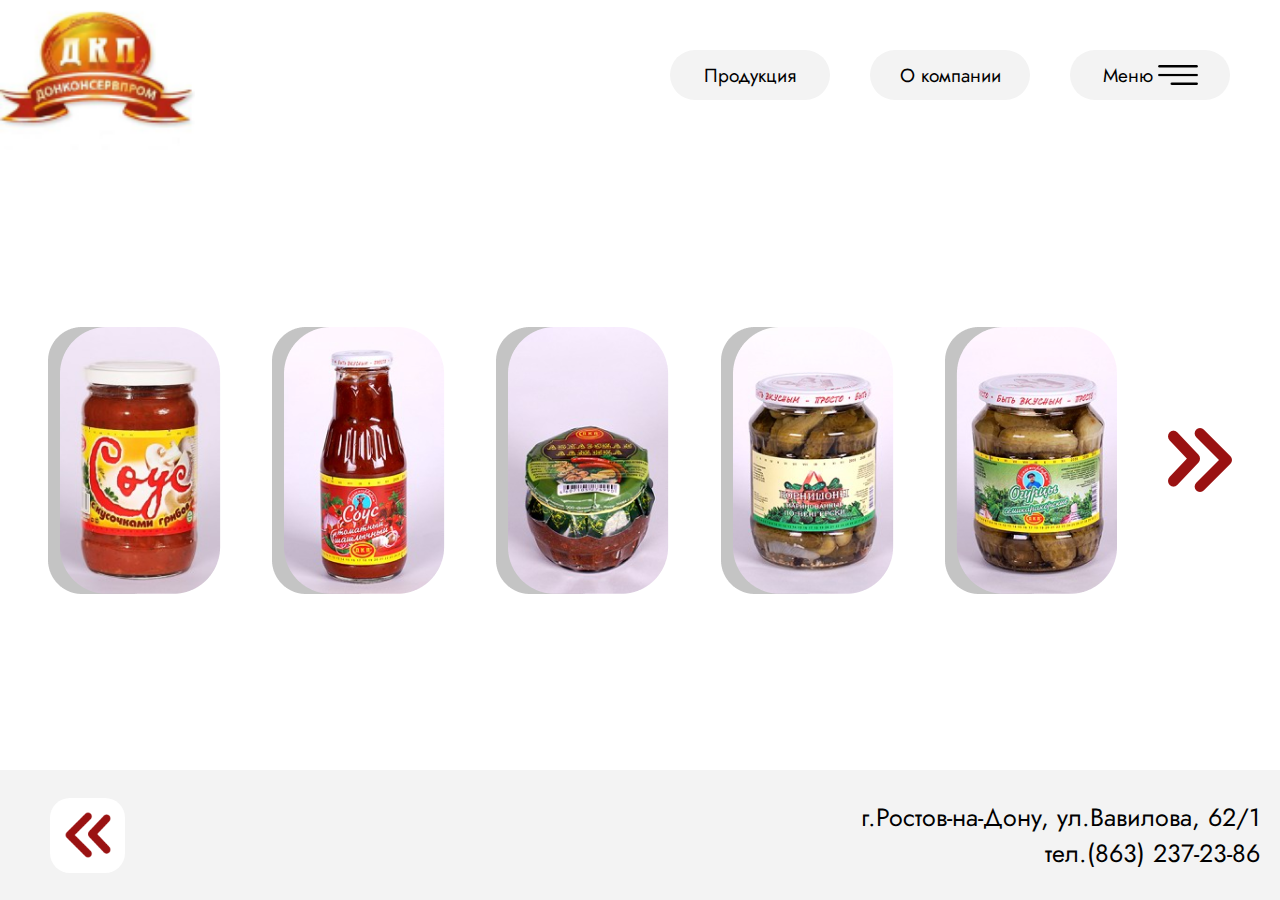
==== items.html @ 0af061b1 "LAB9 FLEX" ====
<!DOCTYPE html>
<html lang="en">
<head>
    <meta charset="UTF-8">
    <meta http-equiv="X-UA-Compatible" content="IE=edge">
    <meta name="viewport" content="width=device-width, initial-scale=1.0">
    <link rel="preconnect" href="https://fonts.gstatic.com">
    <link href="https://fonts.googleapis.com/css2?family=Jost&display=swap" rel="stylesheet">
    <link rel="stylesheet" href="style/style.css">
    <link rel="stylesheet" href="style/items.css">
    <title>О компании</title>
</head>
<body>
    <div class="container">
        <div class="wrapper no-padding">
            <div class="box">
                <img src="img/logo.png" alt="">
                <header>
                    <div class="button"><a href="items.html">Продукция</a></div>
                    <div class="button"><a href="company.html">О компании</a></div>
                    <div class="button"><a href="" class="menu">Меню <img src="img/menu.png" alt="" ></a></div>
                </header>
            </div>
            <div class="slider">
                <img src="img/product1.png" alt="">
                <img src="img/product2.png" alt="">
                <img src="img/product3.png" alt="">
                <img src="img/product4.png" alt="">
                <img src="img/product5.png" alt="">
                <img src="img/yor.png" alt="">
            </div>
            <footer>
                <div class="exit"><a href="index.html"><img src="img/yol.png" alt=""></a></div>
                <p> г.Ростов-на-Дону, ул.Вавилова, 62/1<br>тел.(863) 237-23-86</p>
            </footer>
        </div>
    </div>
        
        
</body>
</html>
---- style/style.css ----
* {
    margin: 0;
    padding: 0;
    font-family: "Jost";
    box-sizing: border-box;
}

.wrapper {
    position: relative;
    height: 100vh;
    display: flex;
    justify-content: space-between;
    flex-direction: column;
    padding: 50px;
}

.red-wrapper {
    background: #9A1212;
}

.bg {
    position: absolute;
    height: 80%;
    z-index: 1;
    overflow-x: hidden;
}

.bg_list {
    position: absolute;
    top: 30%;
    left: 40px;
}

header {
    padding: 50px;
    width: 75%;
    display: flex;
    align-self: flex-end;
    position: relative;
    z-index: 55;
    justify-content: flex-end;
}

.button {
    width: 160px;
    height: 50px;
    background: white;
    border-radius: 30px;
    justify-self: end;
    z-index: 55;
}
.button:nth-child(2) {
    margin: 0 40px;
}
.button a {
    height: 100%;
    width: 100%;
    display: flex;
    justify-content: center;
    align-items: center;
    text-decoration: none;
    color: black;
    font-size: 19px;
}

.button:hover a {
    font-weight: bold;
}
.button:hover {
    transform: scale(1.1);
}

main {
    align-self: flex-end;
    z-index: 55;
    text-align: right;
    color: white;
    max-width: 50%;
}

.text-1 {
    font-size: 100px;
    margin-bottom: 70px;;
}

.text-2 {
    font-size: 30px;
}

.solo {
    align-self: flex-end;

}

.dkp {
    width: 100%;

}

.bg-page-2{
    height: 80px;
    width: 100%;
}

.title {
    font-size: 80px;
    margin-left: 15%;
}

.dkp-text {
    height: 40px;
    background: #F3F3F3;
    display: flex;
    justify-content: center;
    align-self: center;
    font-size: 34px;
    color: white;
    white-space: nowrap;
    overflow-x: hidden;
}

.no-padding {
    padding: 0;
}

.menu img {
    height: 40px;
    margin-left: 5px;
}

.content > img {
    height: 40px;
}

footer {
    position: relative;
    width: 100%;
    height: 130px;
    background: #F3F3F3;
    display: flex;
    align-items: center;
    padding: 20px;
}

footer p {
    font-size: 25px;
}

.content {
    position: relative;
    z-index: 55;
    align-self: flex-start;
    justify-content: center;
    display: flex;
    align-items: center;
}

.content > * {
    margin: 40px;
}

.item {
    display: flex;
    flex-direction: column;
    justify-content: center;
    align-items: center;
    /* text-align: center; */
}

.item a {
    text-decoration: none;
    color: #9A1212;
    font-size: 23px;
}

.v-2 {
    position: absolute;
    bottom: 0;
    right: 300px;
    height: 100vh;
    z-index: 2;
}
.v-1 {
    position: absolute;
    bottom: 0;
    right: 500px;
    height: 80vh;
    z-index: 2;
}

@media screen and (max-width: 1400px){
    .text-1 {
        font-size: 70px;
    }
    .text-2 {
        font-size: 22px;
    }
    header {
        width: 100%;
    }
}
@media screen and (max-width: 1200px) {
    .v-1, .v-2 {
        display: none;
    }
}
@media screen and (max-width: 1000px) {
    .bg {
        display: none;
    }
    .bg_list {
        display: none;
    }
    header {
        justify-content: center;
    }
    .button {
        justify-self: center;
    }
    main {
        max-width: 95%;
        align-self: center;
    }
    .text-1, .text-2 {
        text-align: center;
        justify-self: center;
    }
    .solo {
        align-self: center;
        margin-bottom: 20px;
    }
    .text-1 {
        margin-bottom: 0;
    }
    .title {
        margin: 0;
        align-self: center;
        text-align: center;
    }
    .content {
        align-self: center;
    }
}

@media screen and (max-width: 900px) {
    .i-1 {
        display: none;
    }

    .title {
        font-size: 40px;
    }
}
@media screen and (max-width: 700px) {
    .i-3 {
        display: none;
    }

    footer p {
        font-size: 18px;
    }
    
}

@media screen and (max-width: 600px) {
    .button {
        height: 40px;
        width: 135px;
    }
    .text-1 {
        font-size: 50px;
    }
    .text-2 {
        font-size: 18px;
    }
}

@media screen and (max-width: 500px) {
    .content > * {
        margin: 10px;
    }
    header {
        column-gap: 10px;
    }
    .button {
        min-width: 100px;
        height: 33px;
    }
    .button:nth-child(2) {
        margin: 0 10px;
    }
    .button a{
        font-size: 16px;
    }
    .menu img {
        height: 20px;
    }
}

@media screen and (max-width: 450px){
    .text-1 {
        font-size: 35px;
    }
    .text-2 {
        font-size: 15px;
    }
    .button {
        min-width: 95px;
        height: 33px;
    }
    .button:nth-child(2) {
        margin: 0 5px;
    }
}
---- style/items.css ----
.button {
    background: #F3F3F3;
}

footer {
    display: flex;
    text-align: right;
    font-size: 17px;
    justify-content: space-between;
}
.logo {
    margin: 50px;
    margin-bottom: 0;
}
.box {
    display: flex;
    justify-content: space-between;
    width: 100%;
    padding-bottom: 0px;
}

.exit {
    height: 75px;
    width: 75px;
    background: #fff;
    border-radius: 20px;
    margin-left: 30px;
}

.exit a {

    height: 100%;
    width: 100%;
    display: flex;
    justify-content: center;
    align-items: center;
}
.exit img {
    transform: scale(0.7);
}

.exit:hover {
    transform: scale(1.1);
}

.varenie {
    justify-self: center;
    /* width: 60vw; */
    display: flex;
    flex-direction: column;
    align-self: center;
    justify-content: center;
}

.varenie > p {
    font-size: 32px;
    text-align: center;
    margin-bottom: 35px;   
}

.tovar {
    background: #9A1212;
    display: flex;
    justify-content: space-between;
    color: white;
    width: 50vw;
    height: 40vh;
    font-size: 30px;
    border-radius: 40px;
}
.tovar img {
    height: 100%;
    border-radius: 40px;
    right: 0;
}
.tovar p {
    padding-top: 20px;
    padding-left: 20px;
}
.content-company {
    width: 65vw;
    align-self: center;
    font-size: 24px;
    text-align: right;

}
.top {
    position: relative;
    display: flex;
    /* align-items: center; */
}

.slider {
    justify-self: center;
    display: flex;
    align-items: center;
    align-self: center;
}
.slider > * {
    margin: 2vw;
}
@media screen and (max-height: 800px) {
    .tovar {
        justify-self: center;
        width: 70vw;
        font-size: 20px;
    }
}
@media screen and (max-width: 1000px){
    header {
        justify-self: center;
    }
    .box > img {display: none;}
    .button {justify-self: center;}
    .logo { display: none;}
    .content-company {
        font-size: 18px;
    }
    .comp-img {
        height: 110px;
    }
    footer p{
        font-size: 18px;
    }
}
@media screen and (max-width: 1200px){
    .slider img:nth-child(5) {
        display: none;
    }
}
@media screen and (max-width: 950px){
    .slider img:nth-child(4) {
        display: none;
    }
}
@media screen and (max-width: 750px){
    .slider img:nth-child(3) {
        display: none;
    }
}
@media screen and (max-width: 650px) {
    .tovar {
        width: 95vw;
        justify-self: flex-start;
    }
    .tovar img {
        height: auto;
        width: auto;
    }
}
@media screen and (max-width: 600px) {
    .varenie > p {
        font-size: 24px;
    }
    .content-company {
        font-size: 13px;
    }
    footer p{
        font-size: 13px;
    }
    .comp-img {
        height: 80px;
    }
}
@media screen and (max-width: 550px){
    .slider img:nth-child(2) {
        display: none;
    }
    .bot {
        display: flex;
        justify-content: flex-end;
    }
}
@media screen and (max-width: 450px) {
    .tovar {
        font-size: 15px;
    }
}
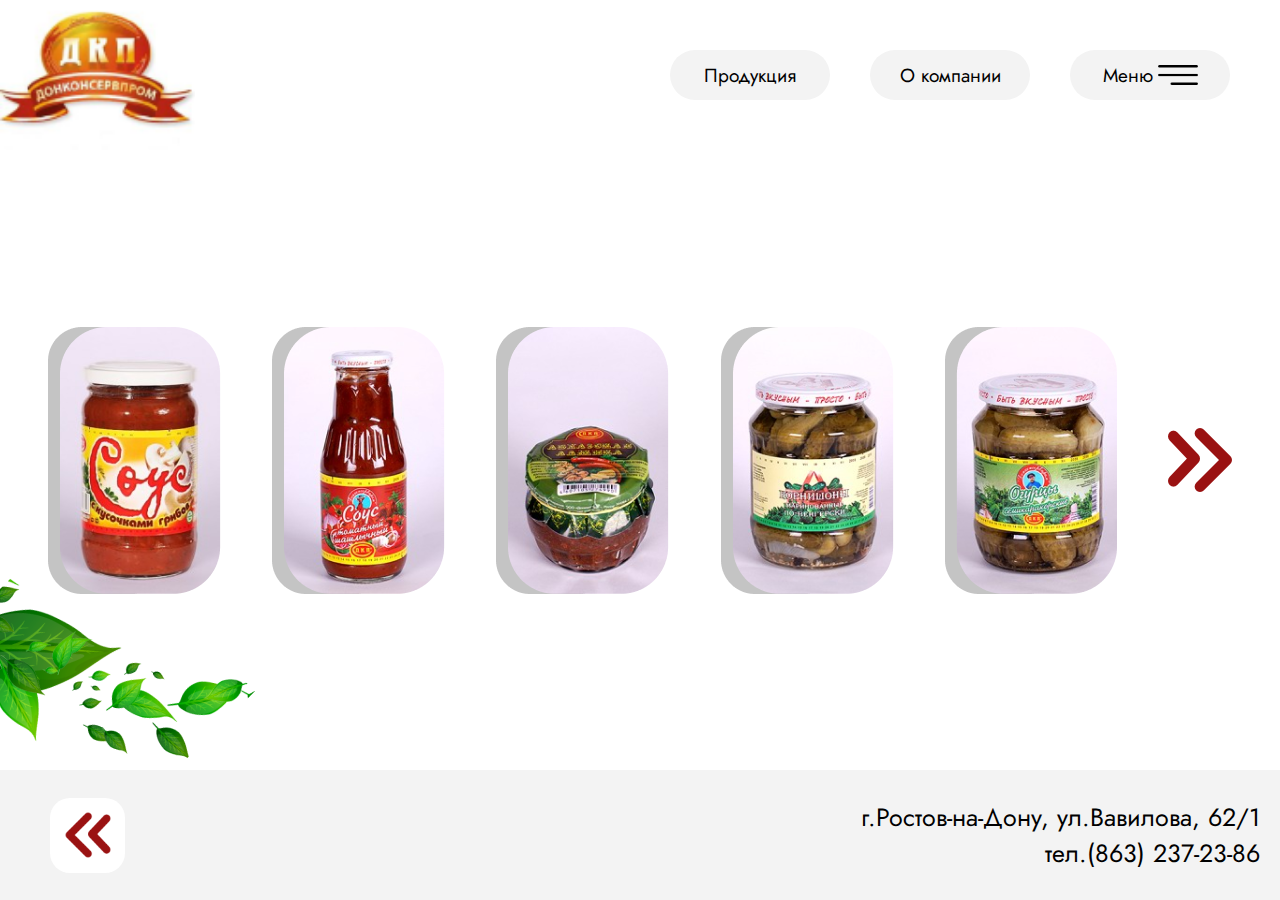
==== commit 94e9d819: "FIX" ====
--- a/items.html
+++ b/items.html
@@ -29,6 +29,7 @@
                 <img src="img/product5.png" alt="">
                 <img src="img/yor.png" alt="">
             </div>
+            <img src="img/vvvv.png" alt="" class="vetka-items">
             <footer>
                 <div class="exit"><a href="index.html"><img src="img/yol.png" alt=""></a></div>
                 <p> г.Ростов-на-Дону, ул.Вавилова, 62/1<br>тел.(863) 237-23-86</p>
--- a/style/style.css
+++ b/style/style.css
@@ -29,6 +29,7 @@
     position: absolute;
     top: 30%;
     left: 40px;
+    z-index: 2;
 }
 
 header {
@@ -78,6 +79,13 @@
     max-width: 50%;
 }
 
+.vetka-item {
+    position: absolute;
+    right: 0;
+    z-index: 2;
+    bottom: 70px;
+}
+
 .text-1 {
     font-size: 100px;
     margin-bottom: 70px;;
--- a/style/items.css
+++ b/style/items.css
@@ -20,11 +20,13 @@
 }
 
 .exit {
+    position: relative;
     height: 75px;
     width: 75px;
     background: #fff;
     border-radius: 20px;
     margin-left: 30px;
+    z-index: 55;
 }
 
 .exit a {
@@ -44,12 +46,14 @@
 }
 
 .varenie {
+    position: relative;
     justify-self: center;
     /* width: 60vw; */
     display: flex;
     flex-direction: column;
     align-self: center;
     justify-content: center;
+    z-index: 55;
 }
 
 .varenie > p {
@@ -95,9 +99,16 @@
     display: flex;
     align-items: center;
     align-self: center;
+    z-index: 55;
 }
 .slider > * {
     margin: 2vw;
+}
+.vetka-items {
+    position: absolute;
+    left: 0;
+    bottom: 70px;
+    z-index: 2;
 }
 @media screen and (max-height: 800px) {
     .tovar {
@@ -175,4 +186,7 @@
     .tovar {
         font-size: 15px;
     }
+    .vetka-item {
+        display: none;
+    }
 }